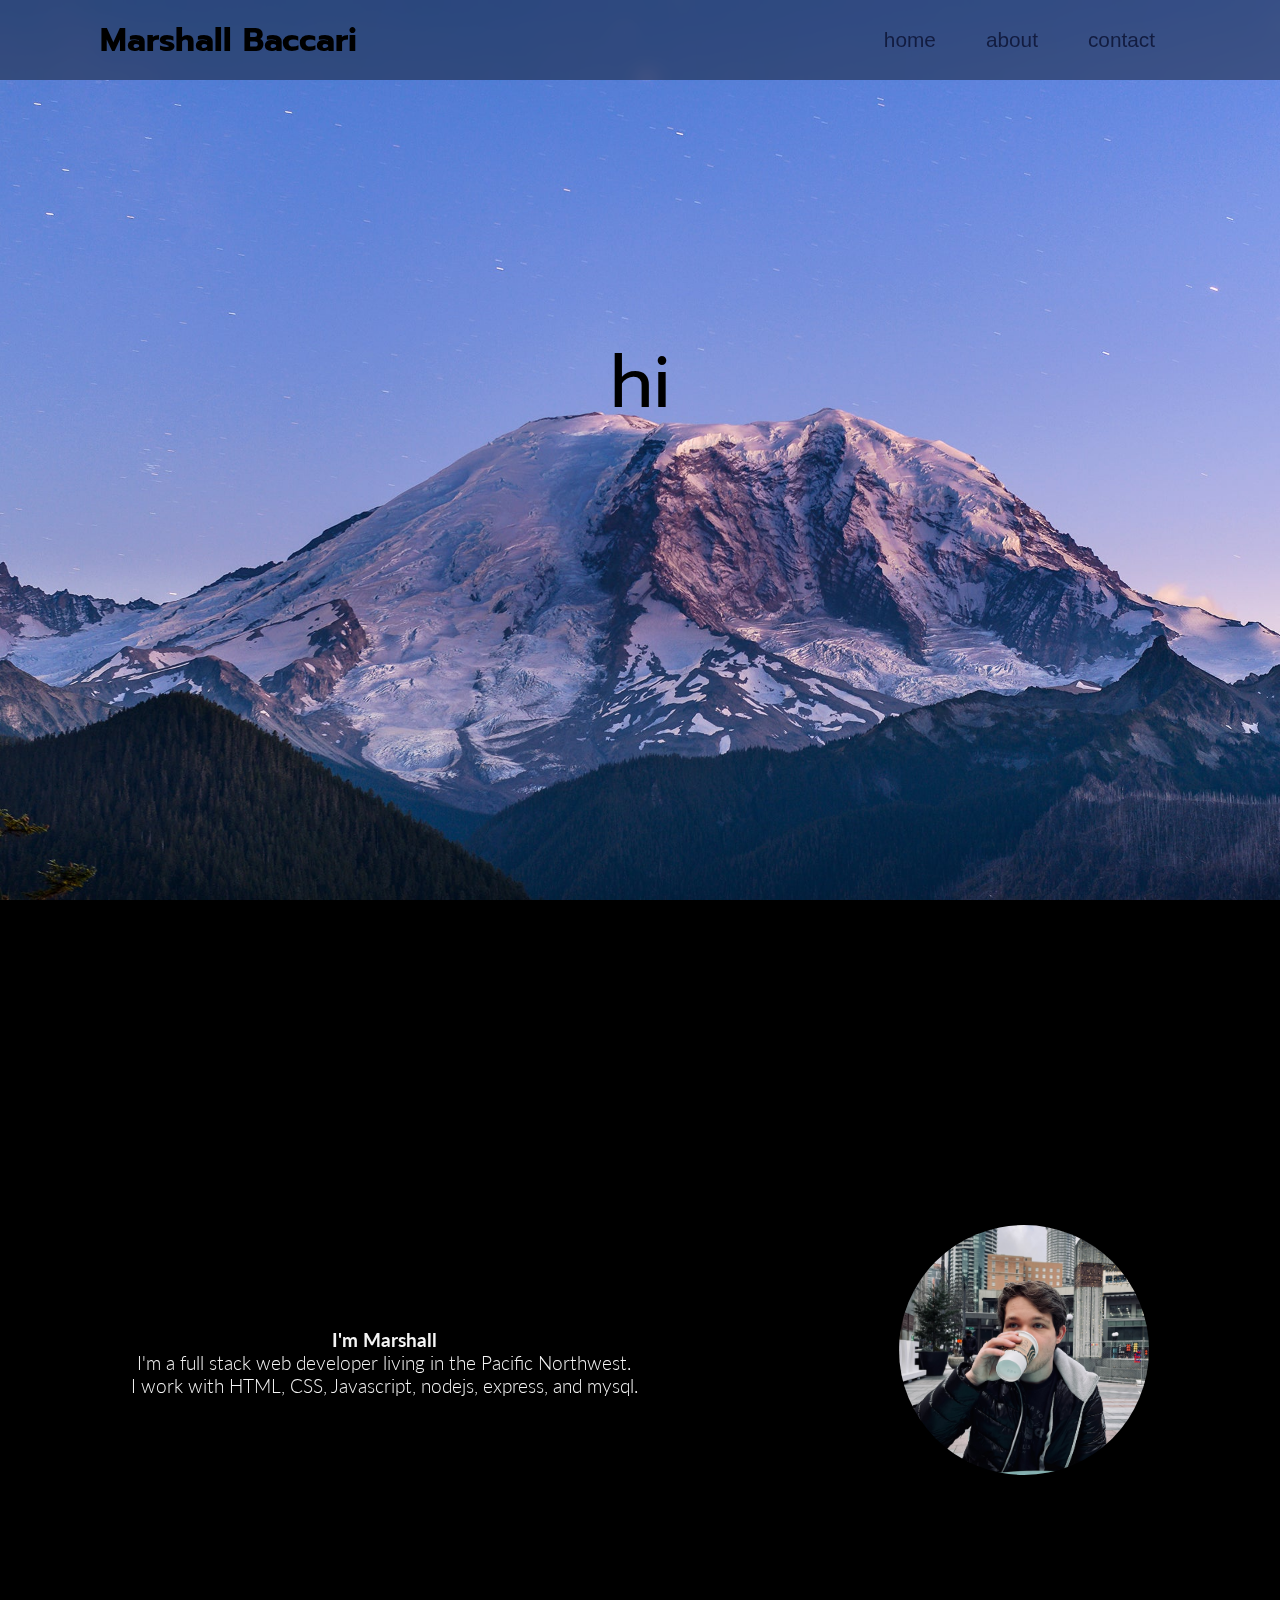
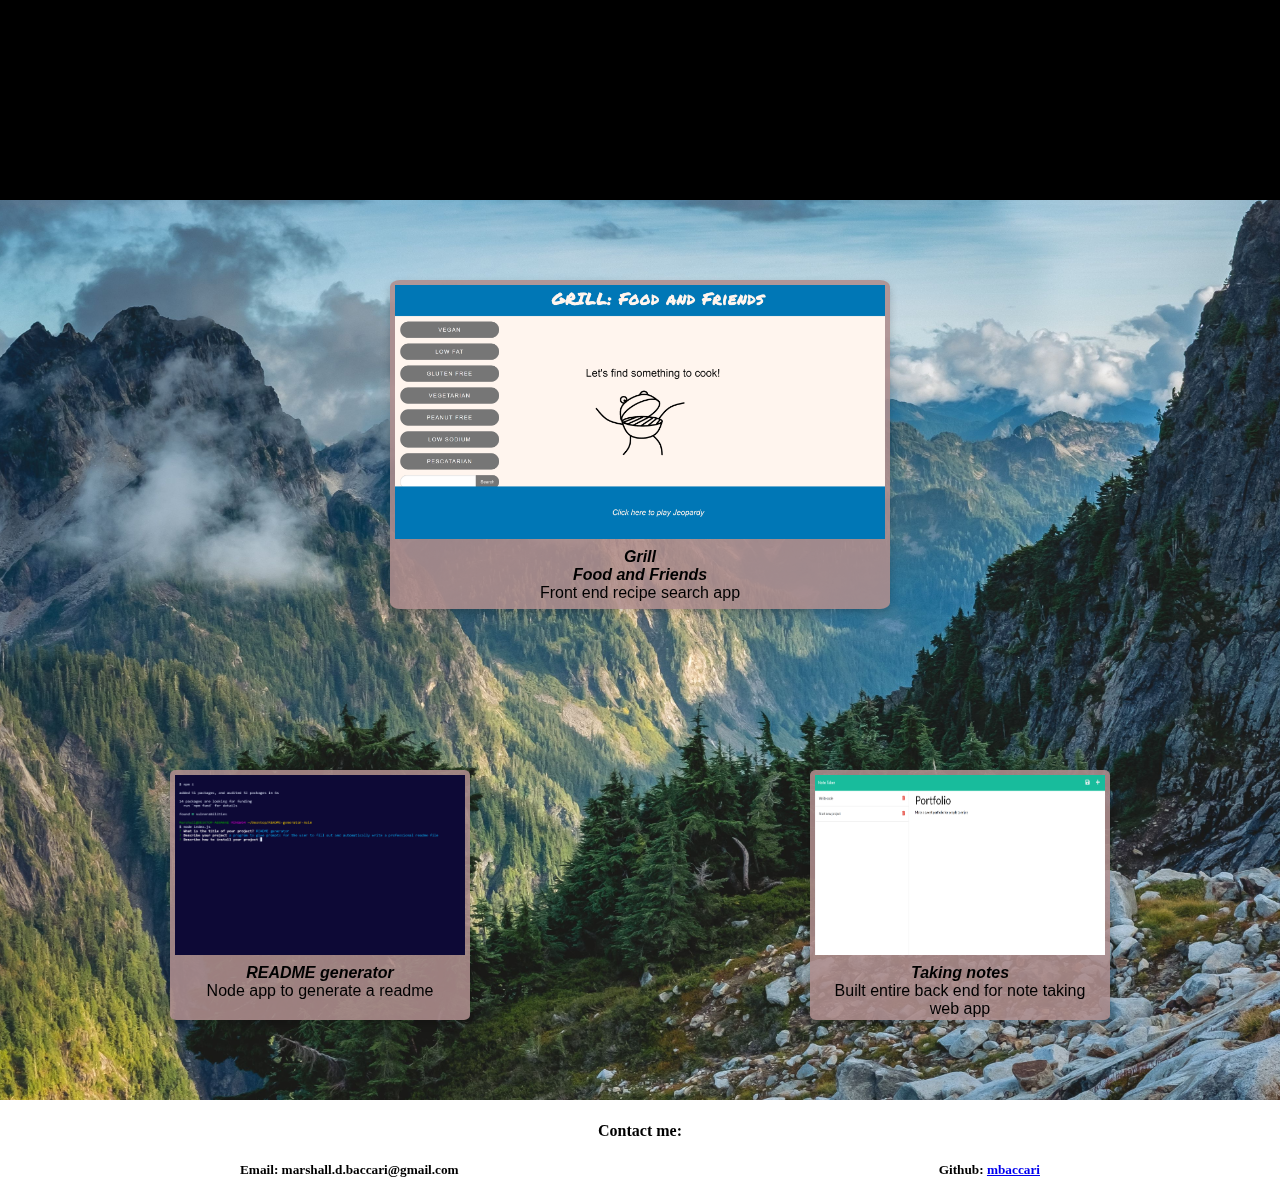
==== index.html @ ad04b74b "finished works page. make nav links work" ====
<!DOCTYPE html>
<html lang="en">
<head>
    <meta charset="UTF-8">
    <meta http-equiv="X-UA-Compatible" content="IE=edge">
    <meta name="viewport" content="width=device-width, initial-scale=1.0">
    <title>Document</title>
    <link rel="stylesheet" href="assets/css/style.css">
    <link href="https://fonts.googleapis.com/css2?family=Prompt:ital,wght@1,200&display=swap" rel="stylesheet">
    <link href="https://fonts.googleapis.com/css2?family=Lato:wght@100;300&display=swap" rel="stylesheet">
    <script src="./assets/script.js"></script>
</head>
<body>
<header>
    <nav id="nav_bar" class="sticky">
        <div class="logo">
            Marshall Baccari
        </div>
        <ul>
            <li>
                <a href="#mountain">home</a>
            </li>
            <li>
                <a href="#secondSection">
                about
            </a>
            </li>
            <li>
                <a href="#">
                contact
            </a>
            </li>
        </ul>
    </nav>
</header>
<main>
    <div id="mountain">
        <div id="hi">
            <p>hi</p>
        </div>
    </div>
    
<!-- 
    <div id="mountain"></div> -->

    <div id="secondSection" class="tree">
        <div id="about-me">
            <h3>I'm Marshall</h3>
            <p>I'm a full stack web developer living in the Pacific Northwest.</p>
            <p>I work with HTML, CSS, Javascript, nodejs, express, and mysql.</p>
            
        </div>
        <div id="me"></div>
    </div>

    <div id="thirdSection">
        
        <div id="topProject">

            <div  class="card mainProject">
                <img src="/assets/Images/grill.png" alt="Avatar" style="width:100%">
                <div class="container">
                  <h4><b>Grill</b></h4>
                  <h4>Food and Friends</h4>
                  <p>Front end recipe search app</p>
                </div>
            </div>

        </div>

        <div id="afterProjects">

            <div class="card otherProj">
                <img id="thing2" src="assets/Images/readme.png" alt="Avatar" style="width:100%">
                <div class="container">
                  <h4><b>README generator</b></h4>
                  <p>Node app to generate a readme</p>
                </div>
            </div>
            
            <div class="card otherProj">
                <img id="thing2" src="assets/Images/notes.png" alt="Avatar" style="width:100%">
                <div class="container">
                  <h4><b>Taking notes</b></h4>
                  <p>Built entire back end for note taking web app</p>
                </div>
            </div>

        </div>

    </div>

</main>

<footer>
    <h4>Contact me:</h4>
    <div id="afterProjects">
        <h5>Email: marshall.d.baccari@gmail.com</h5>
        <h5>Github: <a href="https://www.github.com/mbaccari">mbaccari</a></h5>
    </div>
</footer>
  
</body>
</html>
---- assets/css/style.css ----
* {
  padding: 0;
  margin: 0;
  box-sizing: border-box;
}

html {
  height: 100vh;
}

.logo {
  font-weight: 700;
  font-family: 'Prompt', sans-serif;
  font-size: xx-large;
}

nav, ul {
  align-items: center;
}

nav {
  backdrop-filter: blur(10px) brightness(60%);
  height: 80px;
  display: flex;
  justify-content: space-between;
  padding-left: 100px;
  padding-right: 100px;
  position: absolute;
  width: 100%;
}

ul {
  display: flex;
  justify-content: flex-end;
}

nav ul li {
  font-size: 1.3rem;
  font-family: 'Montserrat', sans-serif;
  list-style-type: none;
  padding: 25px
}

nav ul li a {
  text-decoration: none;
  color: #121c40;
}

nav ul li a:hover {
  color: yellowgreen;
}

.sticky {
  position: fixed;
  top: 0;
  width: 100%;
}

main {
  width:100%;
}


#mountain {
  width: 100%;
  background-image: url("../Images/rainier.jpg");
  height: 100vh;
  /* Set a specific height */
  min-height: 700px;
  /* Create the parallax scrolling effect */
  background-attachment: fixed;
  background-position: center;
  background-repeat: no-repeat;
  background-size: cover;
  display: flex;
  justify-content: center;
  align-items:center;
}

#hi {
  background: transparent;
  font-family: 'Prompt', sans-serif;
  font-size: 72px;
  margin-bottom: 15vh;
}

#secondSection {
  border-top:5px, black, solid;
  background-image: url('../Images/trees.jpg');
  width: 100%;
  height: 100vh;
  /* Set a specific height */
  min-height: 700px;
  /* Create the parallax scrolling effect */
  background-position: center;
  background-repeat: no-repeat;
  background-size: cover;
  background-attachment: relative;
  background-color: black;
  display: flex;
  align-items: center;
  font-family: 'Prompt', sans-serif;
  flex-direction: flex-row;
  justify-content: space-around;
} 

.tree {
  background-attachment: fixed;
}

#about-me {
  margin-top: 50px;
  display: flex;
  font-family: 'Lato', sans-serif;
  font-weight: light;
  flex-direction: column;
  align-items: center;
  margin-bottom: 25px;
  color: whitesmoke;
  text-shadow: 1px 1px 2px black;
}

#about-me p {
  font-weight: 300;
  font-size: larger;
}

#me {
  background-image: url(../Images/me.jpg);
  background-position: center;
  background-size: cover ;
  background-repeat: no-repeat;
  border-radius: 50%;
  width: 250px;
  height:250px;
}

#thirdSection {
  background-image: url(../Images/hot.jpg);
  background-position: center;
  background-repeat: no-repeat;
  background-size: cover;
  height: 100vh;
  width: 100%;
  display: flex;
  justify-content: space-around;
  align-items: center;
  flex-direction: column;
}

#afterProjects {
  display: flex;
  justify-content: space-around;
  width: 100%;
}


.card {
  background-color: rgba(175, 142, 142, 0.884);
  padding: 5px;
  /* Add shadows to create the "card" effect */
  box-shadow: 0 4px 8px 0 rgba(0,0,0,0.2);
  transition: 0.3s;
  width: 200px;
  text-align: center;
  border-radius: 2%;
  font-family: 'Prompt', sans-serif;
}

/* On mouse-over, add a deeper shadow */
.card:hover {
  box-shadow: 0 8px 16px 0 rgba(0,0,0,0.2);
}

/* Add some padding inside the card container */
.container {
  padding: 2px 16px;
  display: flex;
  flex-direction: column;
  align-items: center;
  flex-wrap: wrap;
  font-family: 'Montserrat', sans-serif;
}

.container h4 {
  font-style: italic;
}

.mainProject {
  width: 500px;
}

.otherProj {
  width: 300px;
  height: 250px;
}

#thing2 {
  height: 75%;
}

footer {
  display: flex;
  flex-direction: column;
  align-items: center;
  height: 100px;
  justify-content: space-evenly;
}


@media only screen and (max-width: 768px) {
  nav {
      padding: unset !important
  }
}

@media only screen and (max-width: 576px) {
  nav,
  nav ul {
      height: auto;
      display: flex;
      flex-flow: column wrap;
  }
  nav ul li {
      width: 100%;
  }
  nav ul li a {
      width: 100%;
      display: flex;
      align-items: center;
      justify-content: center;
      width: 100%;
      height: 50px;
  }
  nav ul li a:hover {
      color: #121c40;
      background-color: yellowgreen;
  }
}
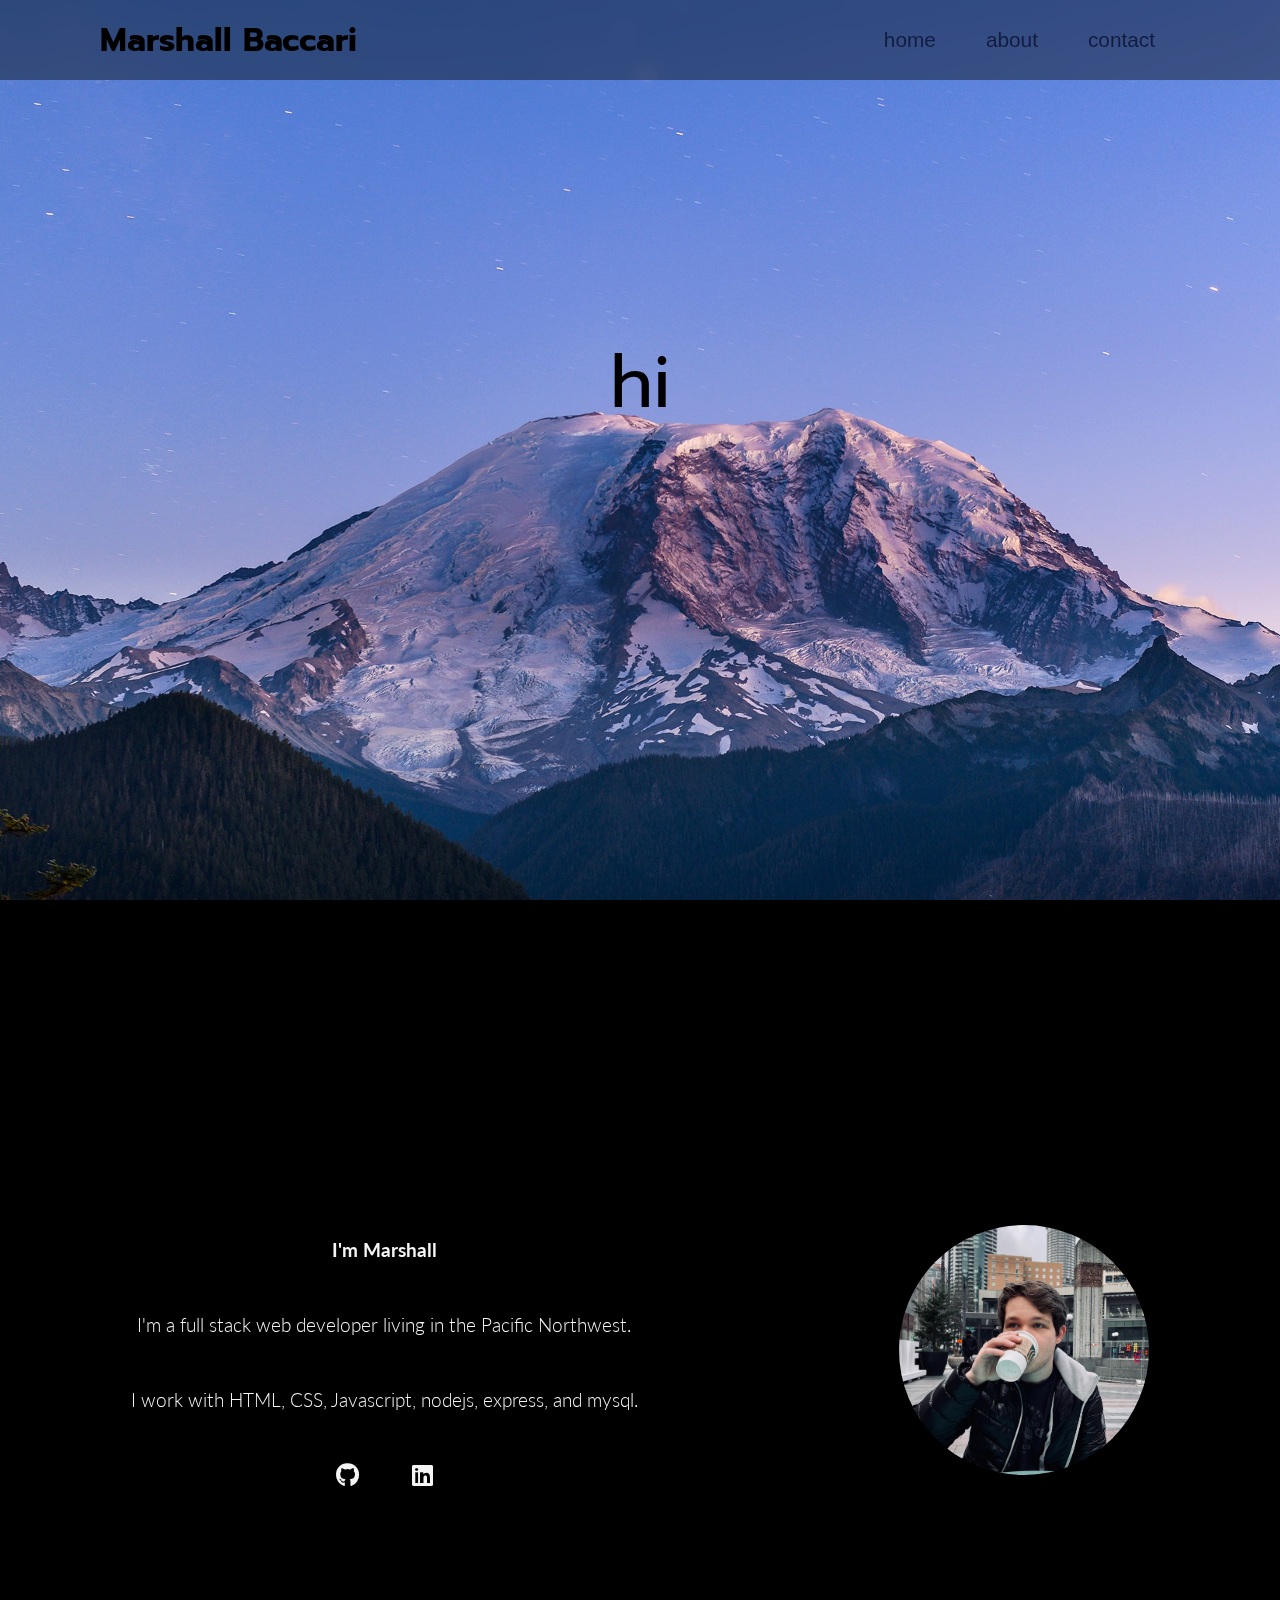
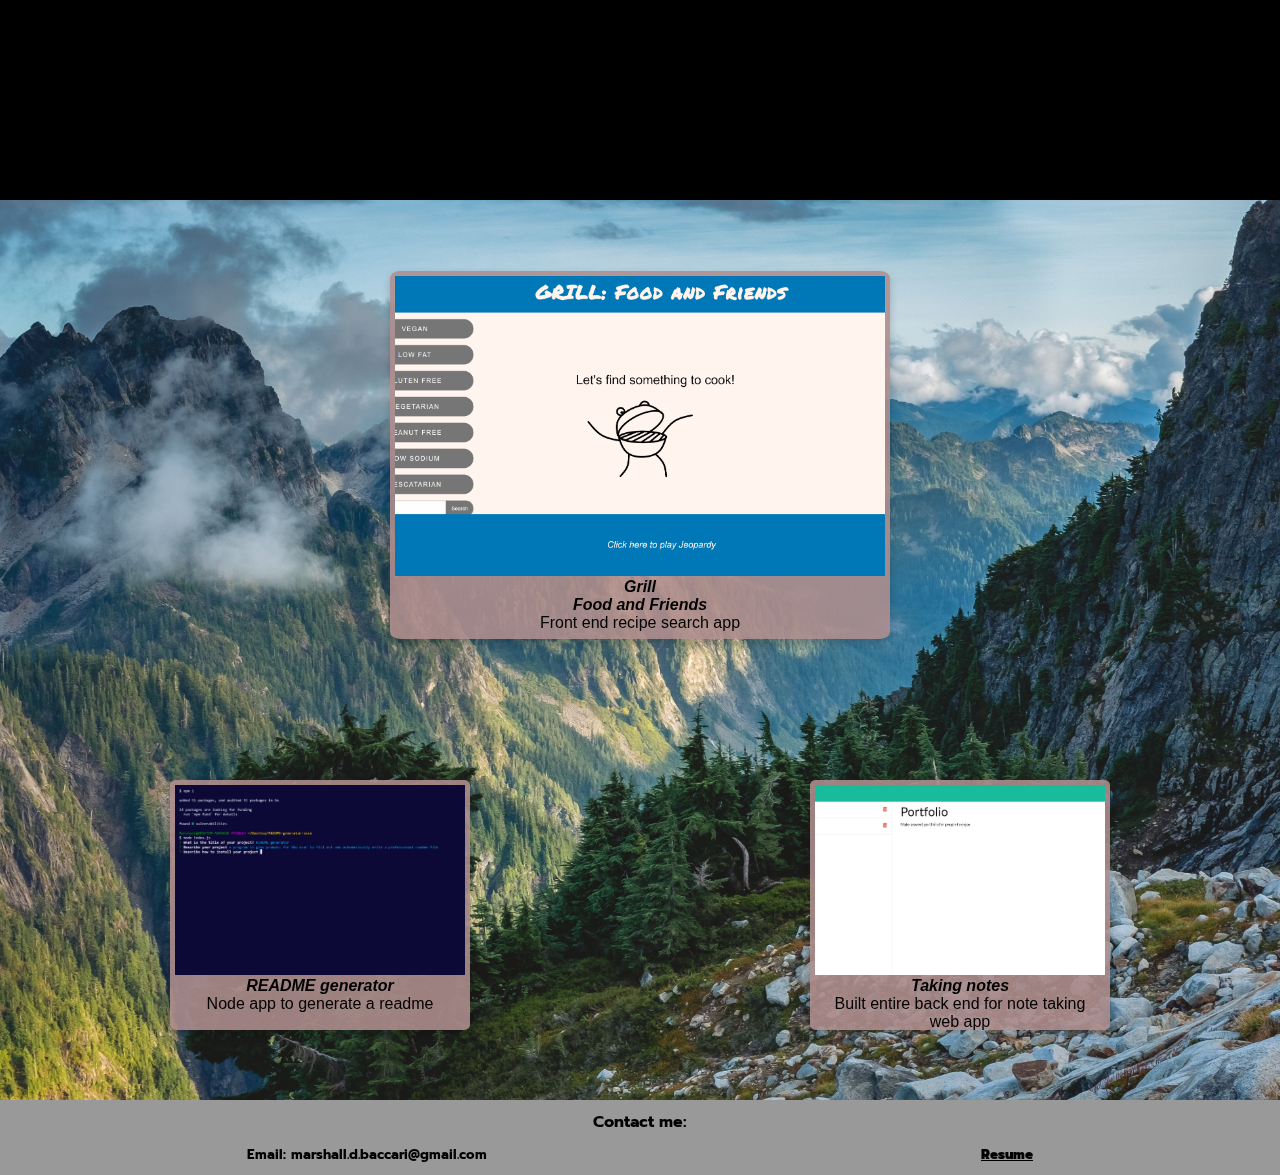
==== commit d700cfe6: "added github, linkedin, and a contact section. also added code and deploy links to projects" ====
--- a/index.html
+++ b/index.html
@@ -6,8 +6,18 @@
     <meta name="viewport" content="width=device-width, initial-scale=1.0">
     <title>Document</title>
     <link rel="stylesheet" href="assets/css/style.css">
+
+<!-- fonts -->
+
     <link href="https://fonts.googleapis.com/css2?family=Prompt:ital,wght@1,200&display=swap" rel="stylesheet">
     <link href="https://fonts.googleapis.com/css2?family=Lato:wght@100;300&display=swap" rel="stylesheet">
+
+<!-- font awesome (github and linkedin icons) -->
+
+<link rel="stylesheet" href="//use.fontawesome.com/releases/v5.0.7/css/all.css">
+
+<!-- css page -->
+
     <script src="./assets/script.js"></script>
 </head>
 <body>
@@ -26,7 +36,7 @@
             </a>
             </li>
             <li>
-                <a href="#">
+                <a href="#footer">
                 contact
             </a>
             </li>
@@ -48,7 +58,10 @@
             <h3>I'm Marshall</h3>
             <p>I'm a full stack web developer living in the Pacific Northwest.</p>
             <p>I work with HTML, CSS, Javascript, nodejs, express, and mysql.</p>
-            
+            <div id="icons">
+                <a class="fab fa-github" href="https://github.com/mbaccari"></a>
+                <a class="fab fa-linkedin" href="https://www.linkedin.com/in/marshall-baccari-3b0238222/"></a>
+            </div>
         </div>
         <div id="me"></div>
     </div>
@@ -58,8 +71,18 @@
         <div id="topProject">
 
             <div  class="card mainProject">
-                <img src="/assets/Images/grill.png" alt="Avatar" style="width:100%">
+
+
+                    <div id="grill">
+                        <a id="link" href="https://cinosargo22.github.io/Grill/">Page</a>
+
+                        <a id="link" href=https://github.com/Cinosargo22/Grill"">Code</a>
+                    </div>
+
                 <div class="container">
+                
+
+
                   <h4><b>Grill</b></h4>
                   <h4>Food and Friends</h4>
                   <p>Front end recipe search app</p>
@@ -71,7 +94,11 @@
         <div id="afterProjects">
 
             <div class="card otherProj">
-                <img id="thing2" src="assets/Images/readme.png" alt="Avatar" style="width:100%">
+                
+                <div id="read">
+                    <a id="link" href="https://github.com/mbaccari/README-generator">Code</a>
+                </div>
+
                 <div class="container">
                   <h4><b>README generator</b></h4>
                   <p>Node app to generate a readme</p>
@@ -79,7 +106,13 @@
             </div>
             
             <div class="card otherProj">
-                <img id="thing2" src="assets/Images/notes.png" alt="Avatar" style="width:100%">
+
+                <div id="note">
+                    <a id="link" href="https://take-your-notes-dude.herokuapp.com/">Page</a>
+
+                    <a id="link" href="https://github.com/mbaccari/Employee-tracker">Code</a>
+                </div>
+
                 <div class="container">
                   <h4><b>Taking notes</b></h4>
                   <p>Built entire back end for note taking web app</p>
@@ -92,13 +125,13 @@
 
 </main>
 
-<footer>
+<footer id="footer">
     <h4>Contact me:</h4>
     <div id="afterProjects">
         <h5>Email: marshall.d.baccari@gmail.com</h5>
-        <h5>Github: <a href="https://www.github.com/mbaccari">mbaccari</a></h5>
+        <h5><a href="https://www.github.com/mbaccari">Resume</a></h5>
     </div>
 </footer>
   
 </body>
-</html>+</html>
--- a/assets/css/style.css
+++ b/assets/css/style.css
@@ -114,10 +114,12 @@
   font-family: 'Lato', sans-serif;
   font-weight: light;
   flex-direction: column;
+  justify-content: space-around;
   align-items: center;
   margin-bottom: 25px;
   color: whitesmoke;
   text-shadow: 1px 1px 2px black;
+  height: 300px;
 }
 
 #about-me p {
@@ -182,6 +184,12 @@
   font-family: 'Montserrat', sans-serif;
 }
 
+#icons {
+  width: 150px;
+  display: flex;
+  justify-content: space-around;
+}
+
 .container h4 {
   font-style: italic;
 }
@@ -199,12 +207,100 @@
   height: 75%;
 }
 
+#grill {
+  background-image: url(../Images/grill2.png);
+  background-position: center;
+  background-size: cover;
+  width: 100%;
+  height: 300px;
+  display: flex;
+  flex-direction: column;
+  align-items: center;
+  justify-content: space-around;
+}
+
+#read, #note{
+  background-image: url(../Images/readme.png);
+  background-position: center;
+  background-size: cover;
+  flex-direction: column;
+  width: 100%;
+  height: 190px;
+  display: flex;
+  align-items: center;
+  justify-content: space-around;
+}
+
+#note {
+  background-image: url(/assets/Images/notes.png);
+}
+
+
+#link {
+  visibility: hidden;
+  opacity: 0;
+  transition: opacity, .8s;
+}
+
+#grill:hover #link {
+  visibility: visible;
+  font-weight:bolder;
+  background-color: rgba(198, 173, 173, 0.53);
+  padding: 3px;
+  width: 75px;
+  border-radius: 15px;
+  transition: opacity, .8s;
+  opacity: .5;
+
+}
+
+#read:hover #link {
+  visibility: visible;
+  font-weight:bolder;
+  background-color: rgba(198, 173, 173, 0.53);
+  padding: 3px;
+  width: 75px;
+  border-radius: 15px;
+  transition: opacity, .8s;
+  opacity: .5;
+}
+
+#note:hover #link{
+  visibility: visible;
+  font-weight:bolder;
+  background-color: rgba(198, 173, 173, 0.53);
+  padding: 3px;
+  width: 75px;
+  border-radius: 15px;
+  transition: opacity, .8s;
+  opacity: .5;
+}
+
+.fab {
+  font-size: x-large;
+  text-decoration: none;
+  color: whitesmoke;
+}
+
+
 footer {
   display: flex;
   flex-direction: column;
   align-items: center;
-  height: 100px;
+  height: 75px;
   justify-content: space-evenly;
+  font-family: 'Prompt', sans-serif;
+  backdrop-filter: blur(10px) brightness(60%);
+  border-top: 5px green, solid;
+}
+
+footer a {
+  color: black;
+  font-weight: 1000;
+}
+
+footer a:hover {
+  color: rgb(190, 190, 31);
 }
 
 
@@ -219,7 +315,7 @@
   nav ul {
       height: auto;
       display: flex;
-      flex-flow: column wrap;
+      flex-flow:  wrap;
   }
   nav ul li {
       width: 100%;
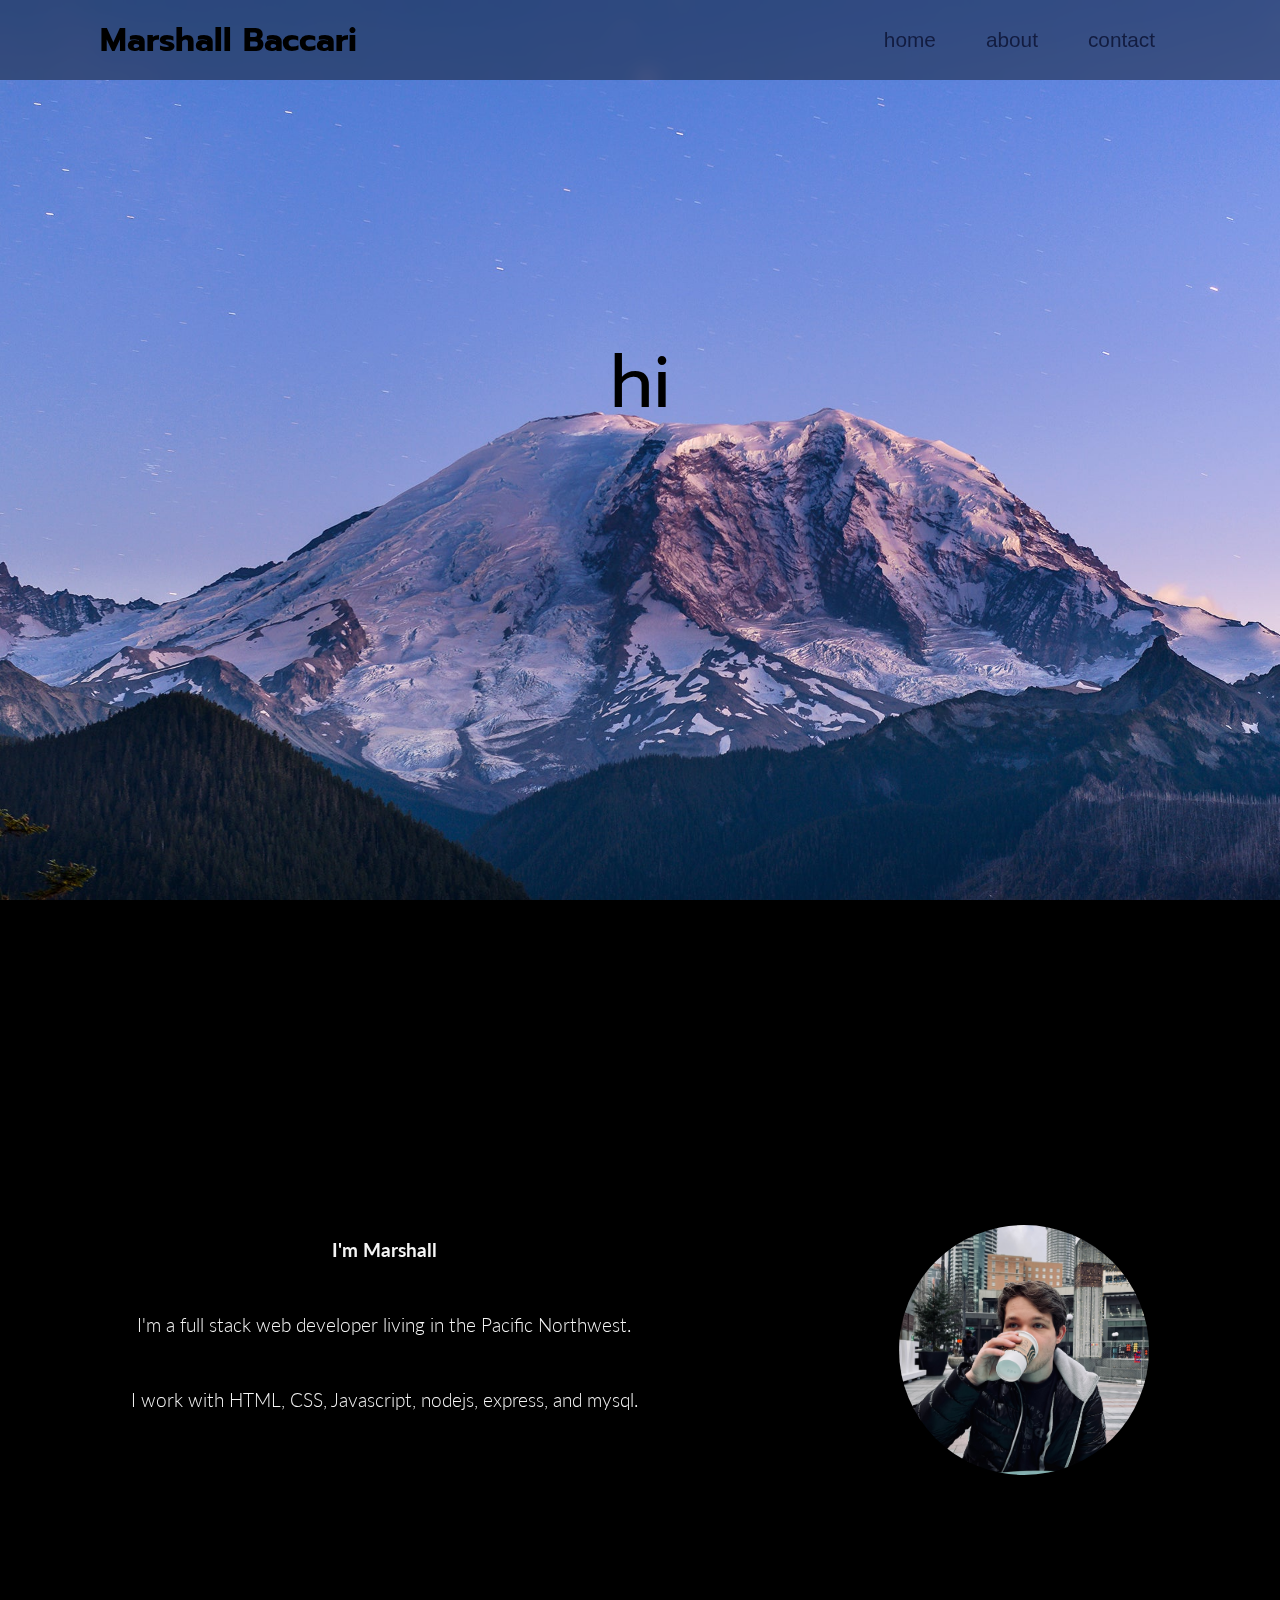
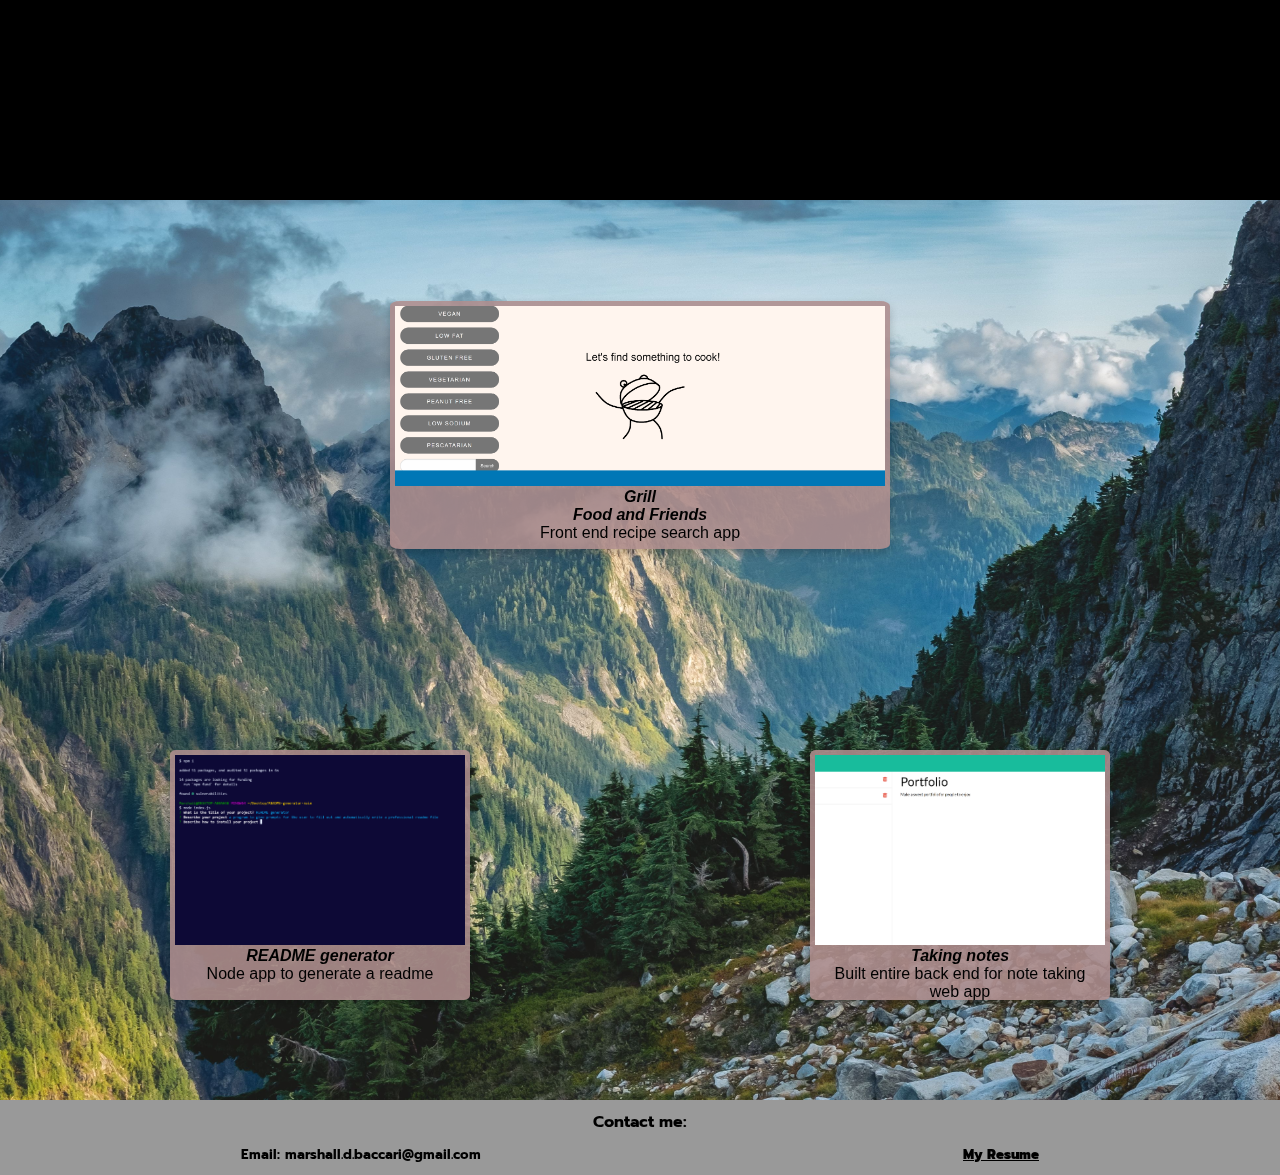
==== commit 0d954aa2: "fixed responsiveness. Now works at small screen. Also updated resume download link" ====
--- a/index.html
+++ b/index.html
@@ -6,6 +6,7 @@
     <meta name="viewport" content="width=device-width, initial-scale=1.0">
     <title>Document</title>
     <link rel="stylesheet" href="assets/css/style.css">
+    <link rel="stylesheet" href="assets/css/media.css">
 
 <!-- fonts -->
 
@@ -26,9 +27,23 @@
         <div class="logo">
             Marshall Baccari
         </div>
-        <ul>
+
+        <ul id="icons">
             <li>
-                <a href="#mountain">home</a>
+                <a class="fas fa-home" href=""></a>
+            </li>
+            <li>
+                <a class="fas fa-address-card"href="#secondSection"></a>
+            </li>
+            <li>
+                <a class="fas fa-phone" href="#footer"></a>
+            </li>
+        </ul>
+
+
+        <ul id="words">
+            <li>
+                <a href="">home</a>
             </li>
             <li>
                 <a href="#secondSection">
@@ -129,7 +144,7 @@
     <h4>Contact me:</h4>
     <div id="afterProjects">
         <h5>Email: marshall.d.baccari@gmail.com</h5>
-        <h5><a href="https://www.github.com/mbaccari">Resume</a></h5>
+        <h5><a href="/assets/resume.PDF" download>My Resume</a></h5>
     </div>
 </footer>
   
--- a/assets/css/style.css
+++ b/assets/css/style.css
@@ -6,6 +6,14 @@
 
 html {
   height: 100vh;
+}
+
+#icons {
+  visibility: hidden;
+}
+
+#words {
+  visibility: visible;
 }
 
 .logo {
@@ -212,7 +220,7 @@
   background-position: center;
   background-size: cover;
   width: 100%;
-  height: 300px;
+  height: 20vh;
   display: flex;
   flex-direction: column;
   align-items: center;
@@ -302,34 +310,3 @@
 footer a:hover {
   color: rgb(190, 190, 31);
 }
-
-
-@media only screen and (max-width: 768px) {
-  nav {
-      padding: unset !important
-  }
-}
-
-@media only screen and (max-width: 576px) {
-  nav,
-  nav ul {
-      height: auto;
-      display: flex;
-      flex-flow:  wrap;
-  }
-  nav ul li {
-      width: 100%;
-  }
-  nav ul li a {
-      width: 100%;
-      display: flex;
-      align-items: center;
-      justify-content: center;
-      width: 100%;
-      height: 50px;
-  }
-  nav ul li a:hover {
-      color: #121c40;
-      background-color: yellowgreen;
-  }
-}
--- a/assets/css/media.css
+++ b/assets/css/media.css
@@ -0,0 +1,78 @@
+@media only screen and (max-width: 768px) {
+    nav {
+        padding: unset !important
+    }
+  }
+  
+  @media only screen and (max-width: 576px) {
+    nav,
+    nav ul {
+        display: flex;
+    }
+    
+    nav {
+        flex-direction: column;
+        align-items: center;
+    }
+
+    nav ul li {
+        width: 100%;
+        padding: 1px;
+    }
+    nav ul li a {
+        width: 100%;
+        display: flex;
+        align-items: center;
+        justify-content: center;
+        width: 100%;
+    }
+    nav ul li a:hover {
+        color: #5a6aa3;
+    }
+
+
+
+    #icons {
+        visibility: visible;
+      }
+      
+      #words {
+        visibility: hidden;
+      }
+
+      .mainProject, .otherProj {
+        width: 90vw;
+      }
+
+      #me {
+          height: 250px;
+      }
+
+      #secondSection {
+          flex-direction: column;
+          justify-content: center;
+          align-items: center;
+          text-align: center;
+      }
+
+      #thirdSection {
+          justify-content:space-around;
+      }
+
+      #afterProjects {
+        flex-direction: column;
+        align-items: center;
+        width: 100vw;
+        justify-content: space-around;
+        height: calc(100vh/3*2);
+      }
+
+
+
+
+
+  }
+  
+
+
+  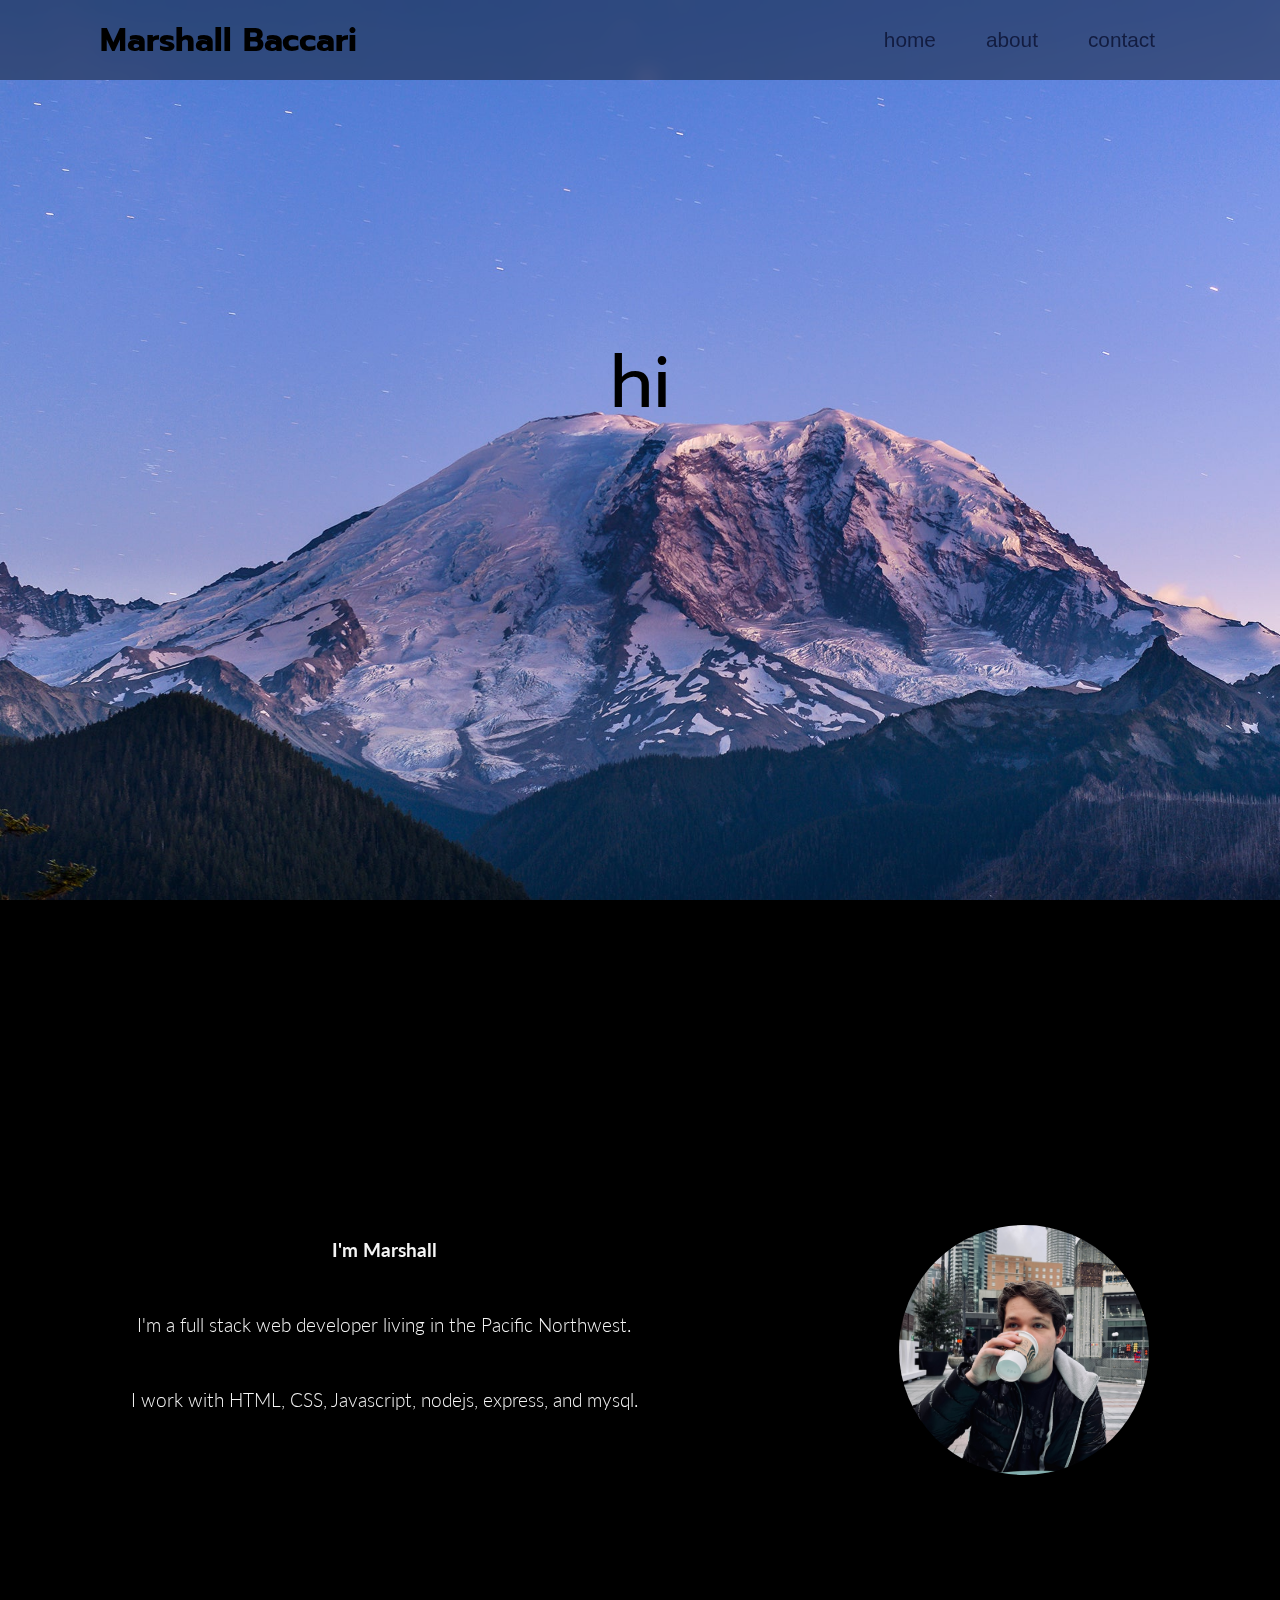
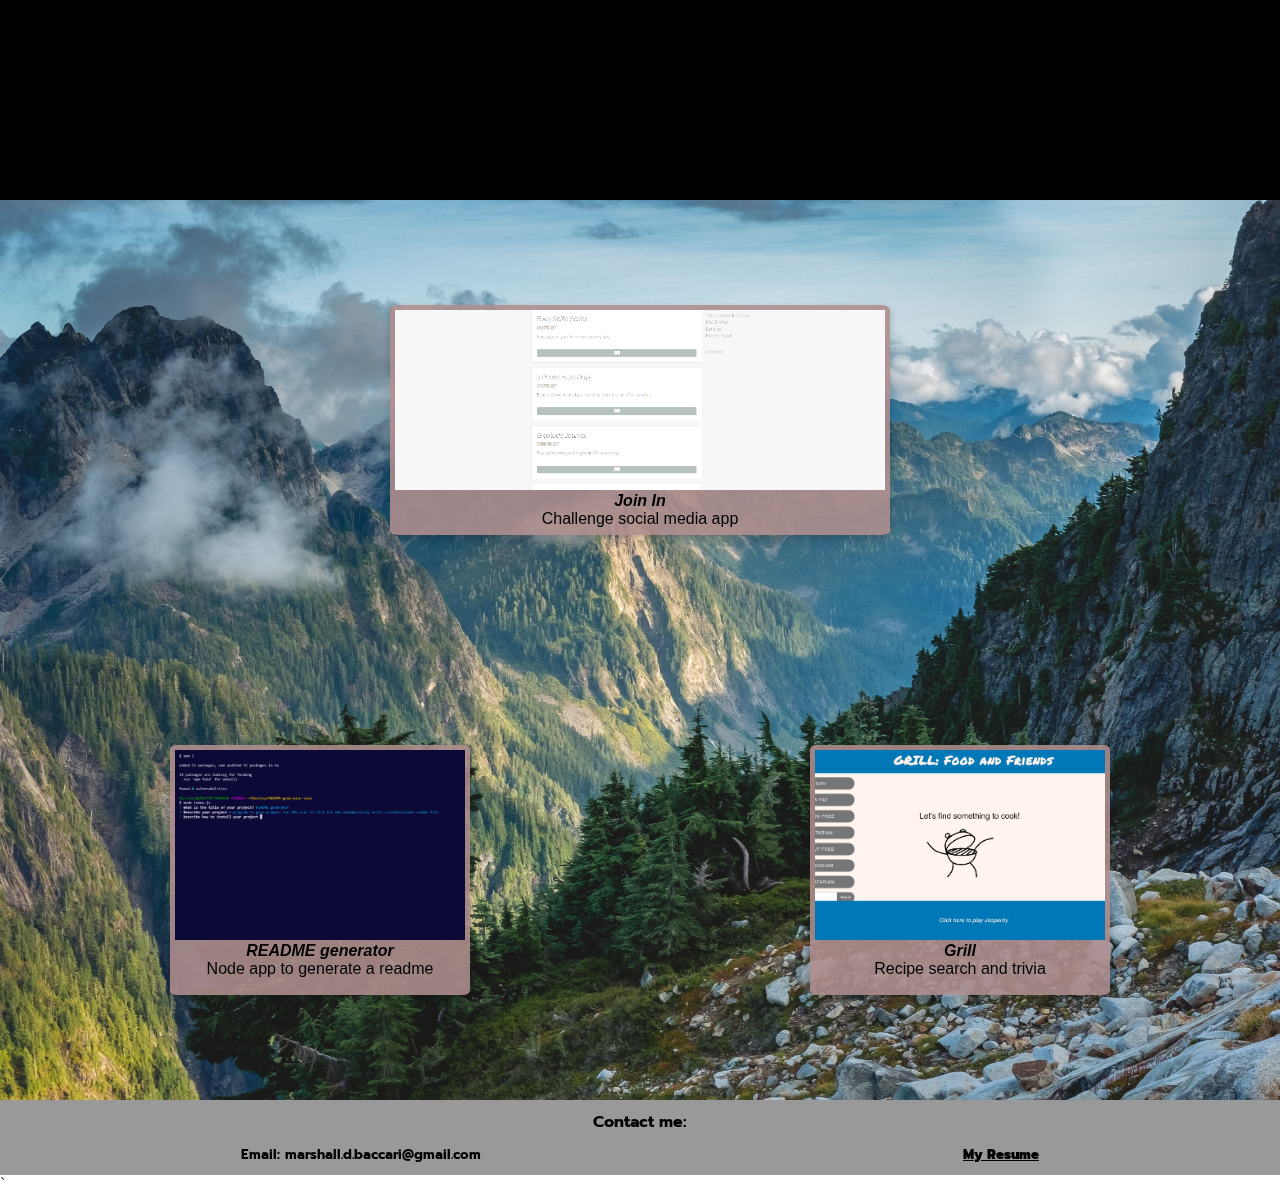
==== commit df0804dc: "added most recent project 'Join In' to portfolio and removed 'note taker'" ====
--- a/index.html
+++ b/index.html
@@ -89,18 +89,17 @@
 
 
                     <div id="grill">
-                        <a id="link" href="https://cinosargo22.github.io/Grill/">Page</a>
+                        <a id="link" target="_blank" href="https://join-in-app.herokuapp.com/login">Page</a>
 
-                        <a id="link" href=https://github.com/Cinosargo22/Grill"">Code</a>
+                        <a id="link" target="_blank" href="https://github.com/kelseybrianne/full-stack-app">Code</a>
                     </div>
 
                 <div class="container">
                 
 
 
-                  <h4><b>Grill</b></h4>
-                  <h4>Food and Friends</h4>
-                  <p>Front end recipe search app</p>
+                  <h4><b>Join In</b></h4>
+                  <p>Challenge social media app</p>
                 </div>
             </div>
 
@@ -111,7 +110,7 @@
             <div class="card otherProj">
                 
                 <div id="read">
-                    <a id="link" href="https://github.com/mbaccari/README-generator">Code</a>
+                    <a id="link" target="_blank" href="https://github.com/mbaccari/README-generator">Code</a>
                 </div>
 
                 <div class="container">
@@ -123,14 +122,14 @@
             <div class="card otherProj">
 
                 <div id="note">
-                    <a id="link" href="https://take-your-notes-dude.herokuapp.com/">Page</a>
+                    <a id="link" target="_blank" href="https://cinosargo22.github.io/Grill/">Page</a>
 
-                    <a id="link" href="https://github.com/mbaccari/Employee-tracker">Code</a>
+                    <a id="link" target="_blank" href=https://github.com/Cinosargo22/Grill"">Code</a>
                 </div>
 
                 <div class="container">
-                  <h4><b>Taking notes</b></h4>
-                  <p>Built entire back end for note taking web app</p>
+                  <h4><b>Grill</b></h4>
+                  <p>Recipe search and trivia</p>
                 </div>
             </div>
 
@@ -150,3 +149,4 @@
   
 </body>
 </html>
+`--- a/assets/css/style.css
+++ b/assets/css/style.css
@@ -216,7 +216,7 @@
 }
 
 #grill {
-  background-image: url(../Images/grill2.png);
+  background-image: url(../Images/joinin.png);
   background-position: center;
   background-size: cover;
   width: 100%;
@@ -240,7 +240,7 @@
 }
 
 #note {
-  background-image: url(/assets/Images/notes.png);
+  background-image: url(/assets/Images/grill2.png);
 }
 
 
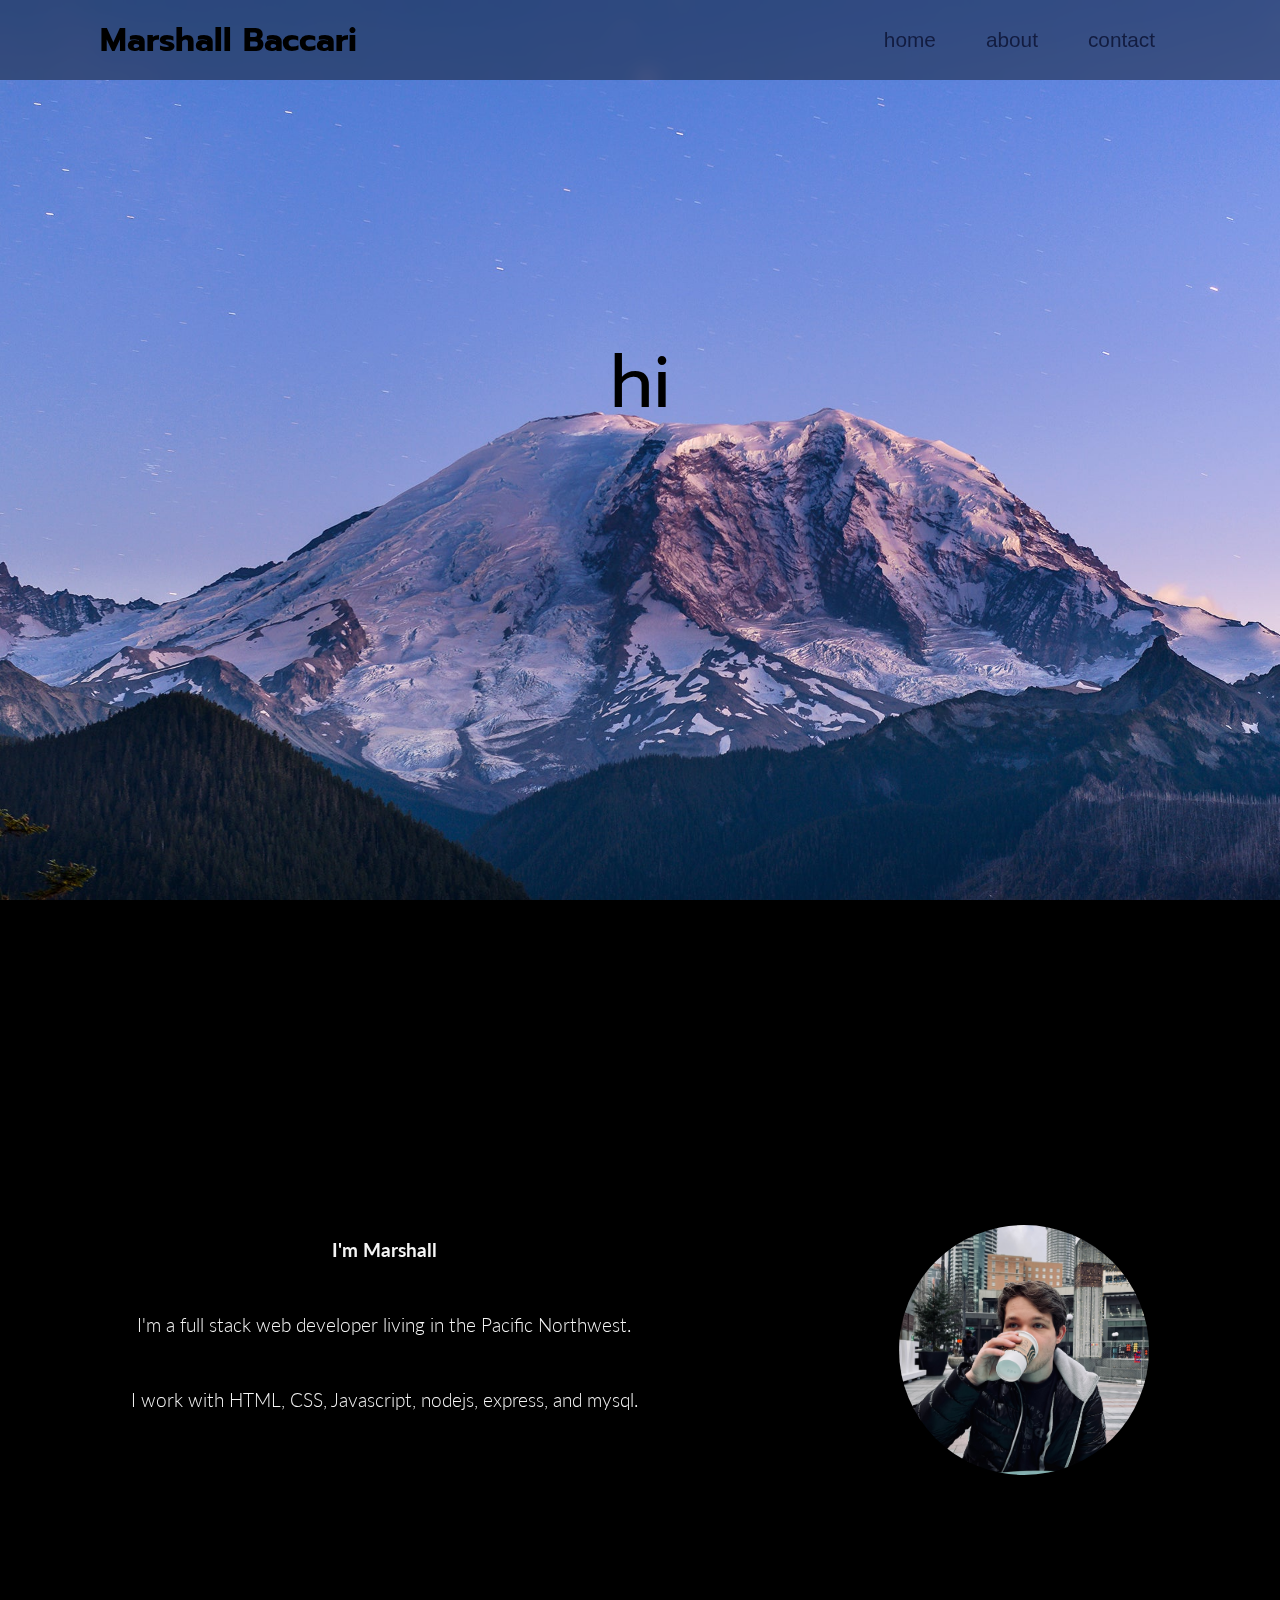
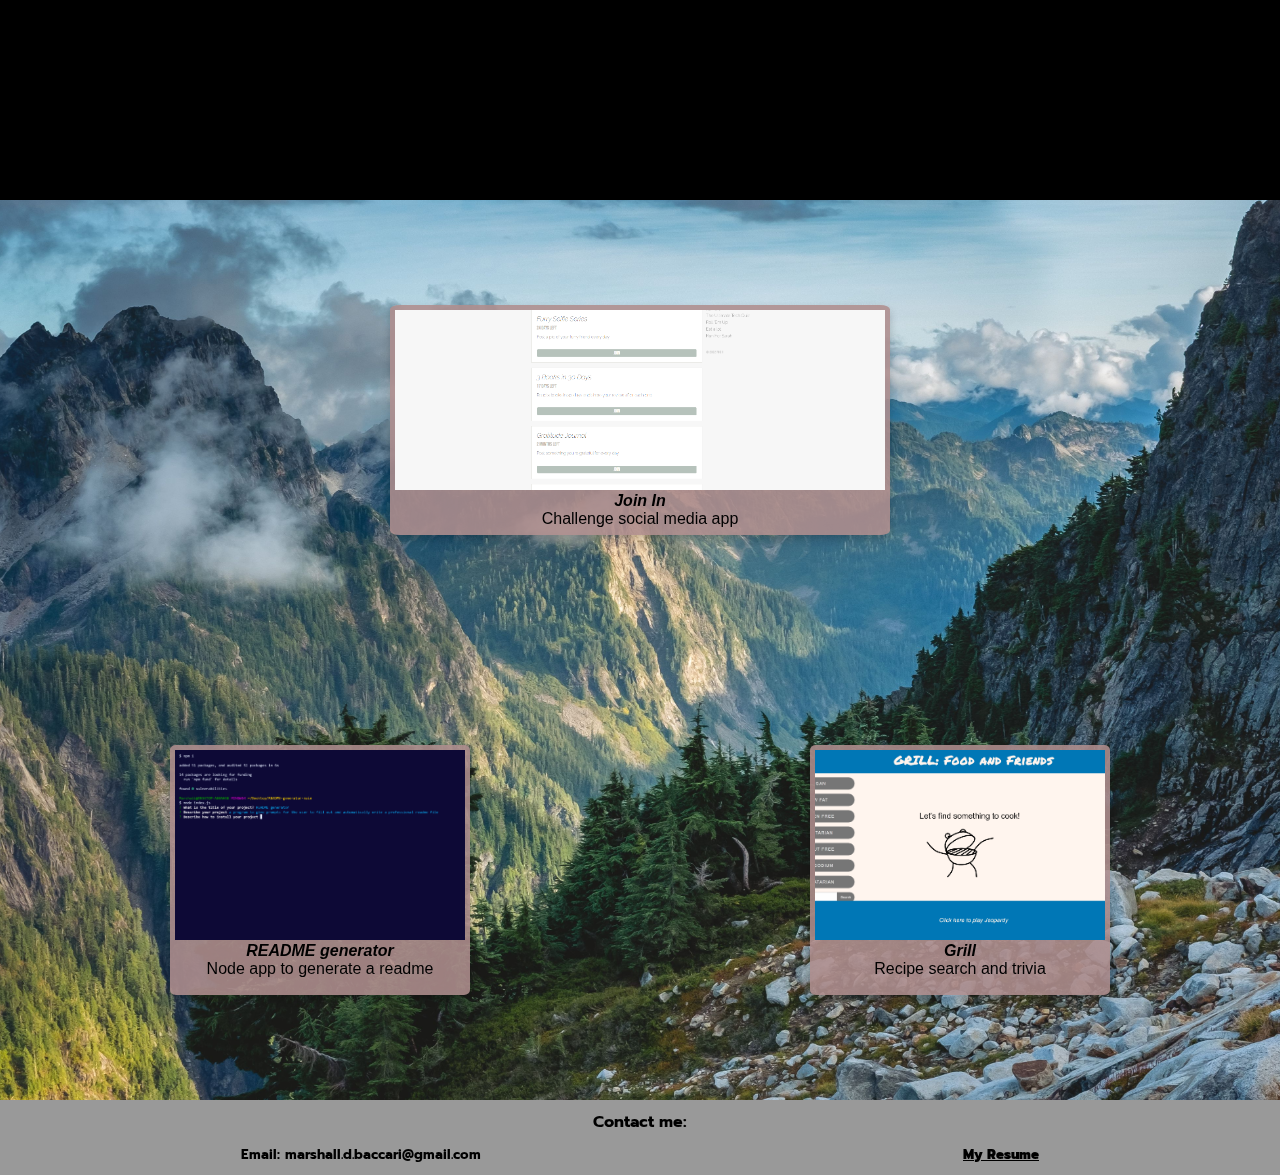
==== commit 1e2be793: "Update index.html" ====
--- a/index.html
+++ b/index.html
@@ -4,7 +4,7 @@
     <meta charset="UTF-8">
     <meta http-equiv="X-UA-Compatible" content="IE=edge">
     <meta name="viewport" content="width=device-width, initial-scale=1.0">
-    <title>Document</title>
+    <title>Marshall Baccari</title>
     <link rel="stylesheet" href="assets/css/style.css">
     <link rel="stylesheet" href="assets/css/media.css">
 
@@ -149,4 +149,3 @@
   
 </body>
 </html>
-`--- a/assets/css/style.css
+++ b/assets/css/style.css
@@ -228,19 +228,22 @@
 }
 
 #read, #note{
+  background-position: center;
+  background-size: cover;
+  flex-direction: column;
+  width: 100%;
+  height: 190px;
+  display: flex;
+  align-items: center;
+  justify-content: space-around;
+}
+
+#note {
+  background-image: url(../Images/grill2.png);
+}
+
+#read {
   background-image: url(../Images/readme.png);
-  background-position: center;
-  background-size: cover;
-  flex-direction: column;
-  width: 100%;
-  height: 190px;
-  display: flex;
-  align-items: center;
-  justify-content: space-around;
-}
-
-#note {
-  background-image: url(/assets/Images/grill2.png);
 }
 
 
